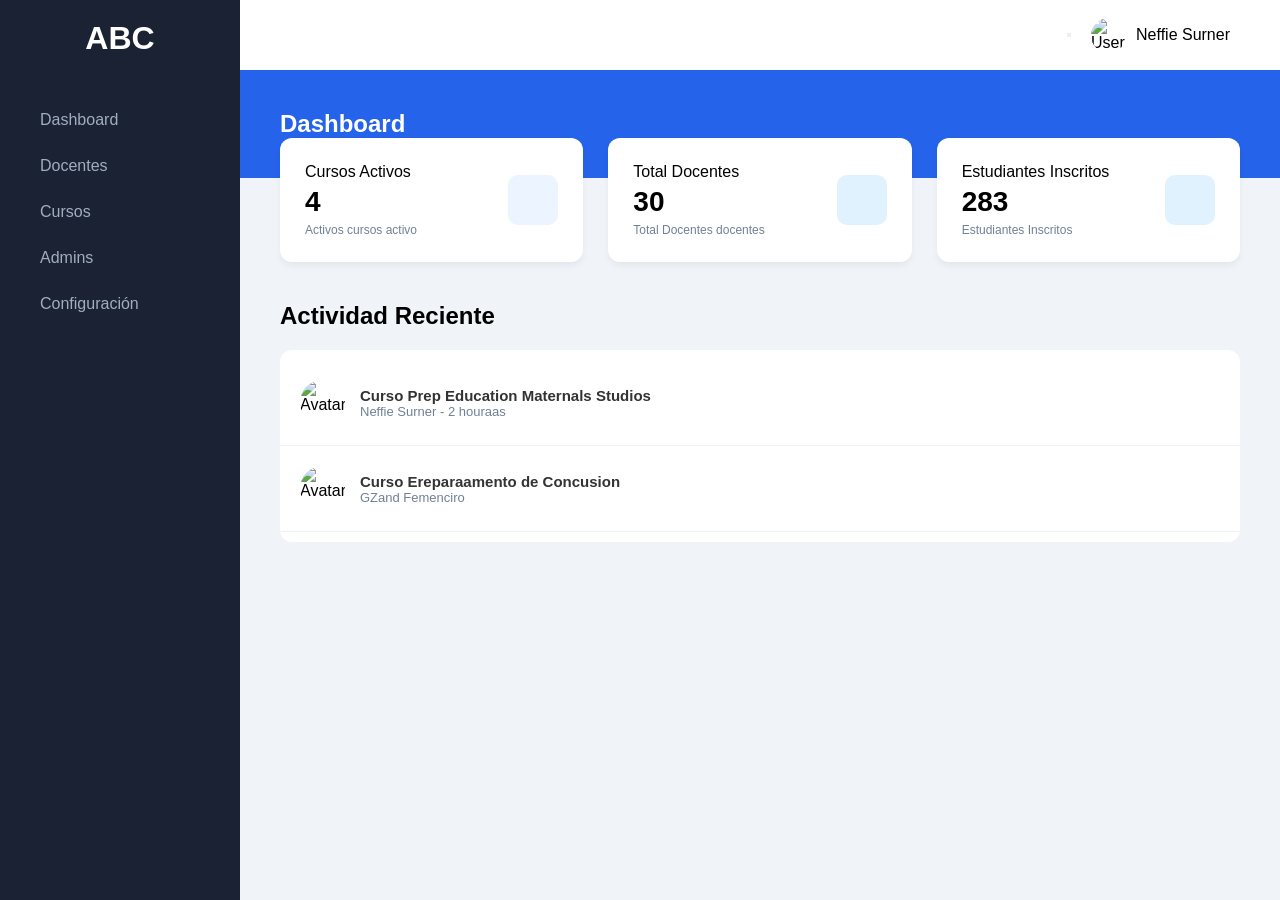
==== Dashboard.html @ 205fe0a7 "feat: :construction: Creacion de login y dashboard" ====
<!DOCTYPE html>
<html lang="es">
<head>
    <meta charset="UTF-8">
    <meta name="viewport" content="width=device-width, initial-scale=1.0">
    <title>ABC Dashboard</title>
    <link rel="stylesheet" href="./css/style.css">
    <script src="https://unpkg.com/lucide@latest"></script>
</head>
<body>

    <div class="container">
        <aside class="sidebar">
            <div class="logo">ABC</div>
            <nav>
                <a href="Dashboard.html" class="nav-item"><i data-lucide="layout-dashboard"></i> Dashboard</a>
                <a href="./pages/Docentes.html" class="nav-item"><i data-lucide="users"></i> Docentes</a>
                <a href="#" class="nav-item active"><i data-lucide="book-open"></i> Cursos</a>
                <a href="#" class="nav-item"><i data-lucide="user-check"></i> Admins</a>
                <a href="#" class="nav-item"><i data-lucide="settings"></i> Configuración</a>
            </nav>
        </aside>

        <main class="main-content">
            <header class="header">
                <div class="header-right">
                    <button class="icon-btn"><i data-lucide="bell"></i></button>
                    <div class="user-profile" id="profileDropdown">
                        <img src="https://i.pravatar.cc/150?u=neffie" alt="User">
                        <span>Neffie Surner</span>
                        <i data-lucide="chevron-down"></i>
                        
                        <div class="dropdown-menu">
                            <a href="#">Administrador</a>
                            <a href="#">Log out</a>
                        </div>
                    </div>
                </div>
            </header>

            <section class="banner">
                <h1>Dashboard</h1>
            </section>

            <section class="stats-grid">
                <div class="card">
                    <div class="card-content">
                        <p>Cursos Activos</p>
                        <span class="stat-number">4</span>
                        <p class="stat-sub">Activos cursos activo</p>
                    </div>
                    <div class="card-icon blue"><i data-lucide="book"></i></div>
                </div>
                <div class="card">
                    <div class="card-content">
                        <p>Total Docentes</p>
                        <span class="stat-number">30</span>
                        <p class="stat-sub">Total Docentes docentes</p>
                    </div>
                    <div class="card-icon light-blue"><i data-lucide="users-2"></i></div>
                </div>
                <div class="card">
                    <div class="card-content">
                        <p>Estudiantes Inscritos</p>
                        <span class="stat-number">283</span>
                        <p class="stat-sub">Estudiantes Inscritos</p>
                    </div>
                    <div class="card-icon light-blue"><i data-lucide="user-plus"></i></div>
                </div>
            </section>

            <section class="activity-section">
                <h2>Actividad Reciente</h2>
                <div class="activity-list">
                    <div class="activity-item">
                        <img src="https://i.pravatar.cc/150?u=1" alt="Avatar">
                        <div class="activity-info">
                            <h3>Curso Prep Education Maternals Studios</h3>
                            <p>Neffie Surner - 2 houraas</p>
                        </div>
                        <i data-lucide="more-horizontal" class="more-icon"></i>
                    </div>
                    <div class="activity-item">
                        <img src="https://i.pravatar.cc/150?u=2" alt="Avatar">
                        <div class="activity-info">
                            <h3>Curso Ereparaamento de Concusion</h3>
                            <p>GZand Femenciro</p>
                        </div>
                        <i data-lucide="more-horizontal" class="more-icon"></i>
                    </div>
                </div>
            </section>
        </main>
    </div>

    <script src="./script/app.js"></script>
</body>
</html>
---- css/style.css ----
:root {
    --sidebar-bg: #1a2233;
    --main-bg: #f0f4f8;
    --accent-blue: #2563eb;
    --text-dark: #333;
    --text-gray: #718096;
}

* {
    margin: 0;
    padding: 0;
    box-sizing: border-box;
    font-family: 'Segoe UI', Tahoma, Geneva, Verdana, sans-serif;
}

body {
    background-color: var(--main-bg);
}

.container {
    display: flex;
    min-height: 100vh;
}

/* Sidebar */
.sidebar {
    width: 240px;
    background-color: var(--sidebar-bg);
    color: white;
    padding: 20px 0;
    transition: 0.3s;
}

.logo {
    font-size: 32px;
    font-weight: bold;
    text-align: center;
    margin-bottom: 40px;
}

/* Sidebar Nav Items con Animación */
.nav-item {
    display: flex;
    align-items: center;
    padding: 14px 25px;
    color: #a0aec0;
    text-decoration: none;
    gap: 15px;
    position: relative;
    overflow: hidden; /* Para contener el efecto de brillo si lo deseas */
    transition: all 0.3s cubic-bezier(0.4, 0, 0.2, 1); /* Transición fluida */
}

/* Iconos dentro del nav */
.nav-item i {
    transition: transform 0.3s ease;
}

/* Efecto Hover */
.nav-item:hover {
    color: white;
    background-color: rgba(255, 255, 255, 0.08);
    padding-left: 30px; /* Desplazamiento sutil a la derecha */
}

.nav-item:hover i {
    transform: scale(1.1); /* El icono crece un poco */
}


/* Animación de entrada para los items (opcional) */
@keyframes fadeInSlide {
    from {
        opacity: 0;
        transform: translateX(-20px);
    }
    to {
        opacity: 1;
        transform: translateX(0);
    }
}

.sidebar nav a {
    animation: fadeInSlide 0.5s ease forwards;
    opacity: 0;
}

/* Retraso escalonado para cada item del menú */
.sidebar nav a:nth-child(1) { animation-delay: 0.1s; }
.sidebar nav a:nth-child(2) { animation-delay: 0.2s; }
.sidebar nav a:nth-child(3) { animation-delay: 0.3s; }
.sidebar nav a:nth-child(4) { animation-delay: 0.4s; }
.sidebar nav a:nth-child(5) { animation-delay: 0.5s; }

/* Main Content */
.main-content {
    flex: 1;
    display: flex;
    flex-direction: column;
}

.header {
    height: 70px;
    background: white;
    display: flex;
    justify-content: flex-end;
    align-items: center;
    padding: 0 40px;
}

.header-right {
    display: flex;
    align-items: center;
    gap: 20px;
}

.user-profile {
    display: flex;
    align-items: center;
    gap: 10px;
    cursor: pointer;
    position: relative;
}

.user-profile img {
    width: 35px;
    height: 35px;
    border-radius: 50%;
}

/* Dropdown Menu */
.dropdown-menu {
    position: absolute;
    top: 50px;
    right: 0;
    background: white;
    border-radius: 8px;
    box-shadow: 0 4px 12px rgba(0,0,0,0.1);
    width: 150px;
    display: none;
    z-index: 100;
}

.dropdown-menu a {
    display: block;
    padding: 12px 20px;
    text-decoration: none;
    color: var(--text-dark);
    font-size: 14px;
}

.dropdown-menu a:hover {
    background: #f7fafc;
}

.banner {
    background-color: var(--accent-blue);
    padding: 40px;
    color: white;
}

/* Stats Cards */
.stats-grid {
    display: grid;
    grid-template-columns: repeat(auto-fit, minmax(280px, 1fr));
    gap: 25px;
    padding: 0 40px;
    margin-top: -40px; /* Overlap effect */
}

.card {
    background: white;
    padding: 25px;
    border-radius: 12px;
    display: flex;
    justify-content: space-between;
    align-items: center;
    box-shadow: 0 4px 6px rgba(0,0,0,0.05);
}

.stat-number {
    font-size: 28px;
    font-weight: bold;
    display: block;
    margin: 5px 0;
}

.stat-sub {
    font-size: 12px;
    color: var(--text-gray);
}

.card-icon {
    width: 50px;
    height: 50px;
    border-radius: 10px;
    display: flex;
    align-items: center;
    justify-content: center;
}

.card-icon.blue { background: #ebf4ff; color: var(--accent-blue); }
.card-icon.light-blue { background: #e0f2fe; color: #0369a1; }

/* Activity */
.activity-section {
    padding: 40px;
}

.activity-list {
    background: white;
    border-radius: 12px;
    margin-top: 20px;
    padding: 10px 0;
}

.activity-item {
    display: flex;
    align-items: center;
    padding: 20px;
    border-bottom: 1px solid #edf2f7;
    gap: 15px;
}

.activity-item img {
    width: 45px;
    height: 45px;
    border-radius: 50%;
}

.activity-info h3 {
    font-size: 15px;
    color: var(--text-dark);
}

.activity-info p {
    font-size: 13px;
    color: var(--text-gray);
}

.more-icon {
    margin-left: auto;
    color: #cbd5e0;
    cursor: pointer;
}

/* Responsiveness */
@media (max-width: 768px) {
    .sidebar { width: 70px; }
    .nav-item span, .logo { display: none; }
    .stats-grid { margin-top: 20px; }
}
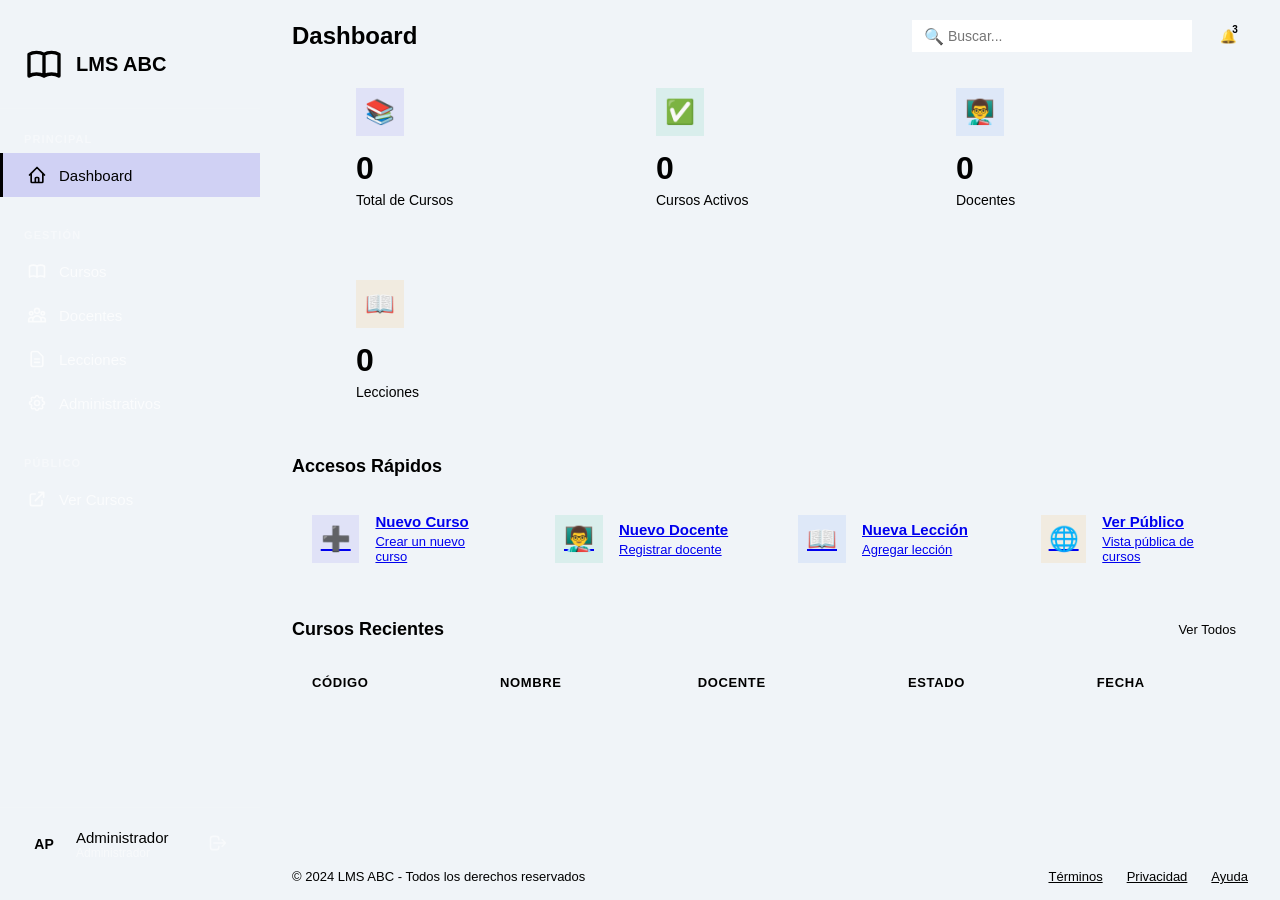
==== commit 9e230594: "feat: :construction: Trabajando en todo el proyetco" ====
--- a/Dashboard.html
+++ b/Dashboard.html
@@ -1,98 +1,224 @@
 <!DOCTYPE html>
-<html lang="es">
+<html lang="en">
 <head>
     <meta charset="UTF-8">
     <meta name="viewport" content="width=device-width, initial-scale=1.0">
-    <title>ABC Dashboard</title>
     <link rel="stylesheet" href="./css/style.css">
-    <script src="https://unpkg.com/lucide@latest"></script>
+    <link rel="stylesheet" href="./css/componets.css">
+    <link rel="stylesheet" href="./css/dashboard.css">
+    <title>Document</title>
 </head>
 <body>
-
-    <div class="container">
+        <!--<div class="dashboard Sidebar Overlay -->
+        <div class="sidebar-overlay"></div>
+
+        <!-- Sidebar -->
         <aside class="sidebar">
-            <div class="logo">ABC</div>
-            <nav>
-                <a href="Dashboard.html" class="nav-item"><i data-lucide="layout-dashboard"></i> Dashboard</a>
-                <a href="./pages/Docentes.html" class="nav-item"><i data-lucide="users"></i> Docentes</a>
-                <a href="#" class="nav-item active"><i data-lucide="book-open"></i> Cursos</a>
-                <a href="#" class="nav-item"><i data-lucide="user-check"></i> Admins</a>
-                <a href="#" class="nav-item"><i data-lucide="settings"></i> Configuración</a>
+            <div class="sidebar-header">
+                <a href="dashboard.html" class="sidebar-logo">
+                    <div class="sidebar-logo-icon">
+                        <svg xmlns="http://www.w3.org/2000/svg" fill="none" viewBox="0 0 24 24" stroke="currentColor">
+                            <path stroke-linecap="round" stroke-linejoin="round" stroke-width="2" d="M12 6.253v13m0-13C10.832 5.477 9.246 5 7.5 5S4.168 5.477 3 6.253v13C4.168 18.477 5.754 18 7.5 18s3.332.477 4.5 1.253m0-13C13.168 5.477 14.754 5 16.5 5c1.747 0 3.332.477 4.5 1.253v13C19.832 18.477 18.247 18 16.5 18c-1.746 0-3.332.477-4.5 1.253" />
+                        </svg>
+                    </div>
+                    <span class="sidebar-logo-text">LMS ABC</span>
+                </a>
+            </div>
+
+            <nav class="sidebar-nav">
+                <div class="sidebar-nav-section">
+                    <div class="sidebar-nav-title">Principal</div>
+                    <a href="dashboard.html" class="sidebar-nav-link active">
+                        <svg xmlns="http://www.w3.org/2000/svg" fill="none" viewBox="0 0 24 24" stroke="currentColor">
+                            <path stroke-linecap="round" stroke-linejoin="round" stroke-width="2" d="M3 12l2-2m0 0l7-7 7 7M5 10v10a1 1 0 001 1h3m10-11l2 2m-2-2v10a1 1 0 01-1 1h-3m-6 0a1 1 0 001-1v-4a1 1 0 011-1h2a1 1 0 011 1v4a1 1 0 001 1m-6 0h6" />
+                        </svg>
+                        <span>Dashboard</span>
+                    </a>
+                </div>
+
+                <div class="sidebar-nav-section">
+                    <div class="sidebar-nav-title">Gestión</div>
+                    <a href="cursos.html" class="sidebar-nav-link">
+                        <svg xmlns="http://www.w3.org/2000/svg" fill="none" viewBox="0 0 24 24" stroke="currentColor">
+                            <path stroke-linecap="round" stroke-linejoin="round" stroke-width="2" d="M12 6.253v13m0-13C10.832 5.477 9.246 5 7.5 5S4.168 5.477 3 6.253v13C4.168 18.477 5.754 18 7.5 18s3.332.477 4.5 1.253m0-13C13.168 5.477 14.754 5 16.5 5c1.747 0 3.332.477 4.5 1.253v13C19.832 18.477 18.247 18 16.5 18c-1.746 0-3.332.477-4.5 1.253" />
+                        </svg>
+                        <span>Cursos</span>
+                    </a>
+                    <a href="docentes.html" class="sidebar-nav-link">
+                        <svg xmlns="http://www.w3.org/2000/svg" fill="none" viewBox="0 0 24 24" stroke="currentColor">
+                            <path stroke-linecap="round" stroke-linejoin="round" stroke-width="2" d="M17 20h5v-2a3 3 0 00-5.356-1.857M17 20H7m10 0v-2c0-.656-.126-1.283-.356-1.857M7 20H2v-2a3 3 0 015.356-1.857M7 20v-2c0-.656.126-1.283.356-1.857m0 0a5.002 5.002 0 019.288 0M15 7a3 3 0 11-6 0 3 3 0 016 0zm6 3a2 2 0 11-4 0 2 2 0 014 0zM7 10a2 2 0 11-4 0 2 2 0 014 0z" />
+                        </svg>
+                        <span>Docentes</span>
+                    </a>
+                    <a href="lecciones.html" class="sidebar-nav-link">
+                        <svg xmlns="http://www.w3.org/2000/svg" fill="none" viewBox="0 0 24 24" stroke="currentColor">
+                            <path stroke-linecap="round" stroke-linejoin="round" stroke-width="2" d="M9 12h6m-6 4h6m2 5H7a2 2 0 01-2-2V5a2 2 0 012-2h5.586a1 1 0 01.707.293l5.414 5.414a1 1 0 01.293.707V19a2 2 0 01-2 2z" />
+                        </svg>
+                        <span>Lecciones</span>
+                    </a>
+                    <a href="admin.html" class="sidebar-nav-link">
+                        <svg xmlns="http://www.w3.org/2000/svg" fill="none" viewBox="0 0 24 24" stroke="currentColor">
+                            <path stroke-linecap="round" stroke-linejoin="round" stroke-width="2" d="M10.325 4.317c.426-1.756 2.924-1.756 3.35 0a1.724 1.724 0 002.573 1.066c1.543-.94 3.31.826 2.37 2.37a1.724 1.724 0 001.065 2.572c1.756.426 1.756 2.924 0 3.35a1.724 1.724 0 00-1.066 2.573c.94 1.543-.826 3.31-2.37 2.37a1.724 1.724 0 00-2.572 1.065c-.426 1.756-2.924 1.756-3.35 0a1.724 1.724 0 00-2.573-1.066c-1.543.94-3.31-.826-2.37-2.37a1.724 1.724 0 00-1.065-2.572c-1.756-.426-1.756-2.924 0-3.35a1.724 1.724 0 001.066-2.573c-.94-1.543.826-3.31 2.37-2.37.996.608 2.296.07 2.572-1.065z" />
+                            <path stroke-linecap="round" stroke-linejoin="round" stroke-width="2" d="M15 12a3 3 0 11-6 0 3 3 0 016 0z" />
+                        </svg>
+                        <span>Administrativos</span>
+                    </a>
+                </div>
+
+                <div class="sidebar-nav-section">
+                    <div class="sidebar-nav-title">Público</div>
+                    <a href="public/cursos-publicos.html" class="sidebar-nav-link" target="_blank">
+                        <svg xmlns="http://www.w3.org/2000/svg" fill="none" viewBox="0 0 24 24" stroke="currentColor">
+                            <path stroke-linecap="round" stroke-linejoin="round" stroke-width="2" d="M10 6H6a2 2 0 00-2 2v10a2 2 0 002 2h10a2 2 0 002-2v-4M14 4h6m0 0v6m0-6L10 14" />
+                        </svg>
+                        <span>Ver Cursos</span>
+                    </a>
+                </div>
             </nav>
+
+            <div class="sidebar-footer">
+                <div class="sidebar-user">
+                    <div class="sidebar-user-avatar" id="userAvatar">AP</div>
+                    <div class="sidebar-user-info">
+                        <div class="sidebar-user-name" id="userName">Administrador</div>
+                        <div class="sidebar-user-role">Administrador</div>
+                    </div>
+                    <button class="sidebar-logout" title="Cerrar Sesión">
+                        <svg xmlns="http://www.w3.org/2000/svg" fill="none" viewBox="0 0 24 24" stroke="currentColor" width="20" height="20">
+                            <path stroke-linecap="round" stroke-linejoin="round" stroke-width="2" d="M17 16l4-4m0 0l-4-4m4 4H7m6 4v1a3 3 0 01-3 3H6a3 3 0 01-3-3V7a3 3 0 013-3h4a3 3 0 013 3v1" />
+                        </svg>
+                    </button>
+                </div>
+            </div>
         </aside>
 
+        <!-- Main Content -->
         <main class="main-content">
-            <header class="header">
+            <!-- Header -->
+            <header class="main-header">
+                <div class="header-left">
+                    <button class="menu-toggle">
+                        <svg xmlns="http://www.w3.org/2000/svg" fill="none" viewBox="0 0 24 24" stroke="currentColor" width="24" height="24">
+                            <path stroke-linecap="round" stroke-linejoin="round" stroke-width="2" d="M4 6h16M4 12h16M4 18h16" />
+                        </svg>
+                    </button>
+                    <h1 class="page-title">Dashboard</h1>
+                </div>
                 <div class="header-right">
-                    <button class="icon-btn"><i data-lucide="bell"></i></button>
-                    <div class="user-profile" id="profileDropdown">
-                        <img src="https://i.pravatar.cc/150?u=neffie" alt="User">
-                        <span>Neffie Surner</span>
-                        <i data-lucide="chevron-down"></i>
-                        
-                        <div class="dropdown-menu">
-                            <a href="#">Administrador</a>
-                            <a href="#">Log out</a>
-                        </div>
+                    <div class="header-search">
+                        <span class="header-search-icon">🔍</span>
+                        <input type="text" placeholder="Buscar...">
+                    </div>
+                    <div class="header-actions">
+                        <button class="header-btn" title="Notificaciones">
+                            🔔
+                            <span class="badge-count">3</span>
+                        </button>
                     </div>
                 </div>
             </header>
 
-            <section class="banner">
-                <h1>Dashboard</h1>
-            </section>
-
-            <section class="stats-grid">
-                <div class="card">
-                    <div class="card-content">
-                        <p>Cursos Activos</p>
-                        <span class="stat-number">4</span>
-                        <p class="stat-sub">Activos cursos activo</p>
-                    </div>
-                    <div class="card-icon blue"><i data-lucide="book"></i></div>
-                </div>
-                <div class="card">
-                    <div class="card-content">
-                        <p>Total Docentes</p>
-                        <span class="stat-number">30</span>
-                        <p class="stat-sub">Total Docentes docentes</p>
-                    </div>
-                    <div class="card-icon light-blue"><i data-lucide="users-2"></i></div>
-                </div>
-                <div class="card">
-                    <div class="card-content">
-                        <p>Estudiantes Inscritos</p>
-                        <span class="stat-number">283</span>
-                        <p class="stat-sub">Estudiantes Inscritos</p>
-                    </div>
-                    <div class="card-icon light-blue"><i data-lucide="user-plus"></i></div>
-                </div>
-            </section>
-
-            <section class="activity-section">
-                <h2>Actividad Reciente</h2>
-                <div class="activity-list">
-                    <div class="activity-item">
-                        <img src="https://i.pravatar.cc/150?u=1" alt="Avatar">
-                        <div class="activity-info">
-                            <h3>Curso Prep Education Maternals Studios</h3>
-                            <p>Neffie Surner - 2 houraas</p>
-                        </div>
-                        <i data-lucide="more-horizontal" class="more-icon"></i>
-                    </div>
-                    <div class="activity-item">
-                        <img src="https://i.pravatar.cc/150?u=2" alt="Avatar">
-                        <div class="activity-info">
-                            <h3>Curso Ereparaamento de Concusion</h3>
-                            <p>GZand Femenciro</p>
-                        </div>
-                        <i data-lucide="more-horizontal" class="more-icon"></i>
-                    </div>
-                </div>
-            </section>
+            <!-- Page Content -->
+            <div class="page-content">
+                <!-- Stats Grid -->
+                <div class="stats-grid">
+                    <div class="stat-card">
+                        <div class="stat-card-icon primary">📚</div>
+                        <div class="stat-card-value" id="totalCourses">0</div>
+                        <div class="stat-card-label">Total de Cursos</div>
+                    </div>
+                    <div class="stat-card">
+                        <div class="stat-card-icon success">✅</div>
+                        <div class="stat-card-value" id="activeCourses">0</div>
+                        <div class="stat-card-label">Cursos Activos</div>
+                    </div>
+                    <div class="stat-card">
+                        <div class="stat-card-icon info">👨‍🏫</div>
+                        <div class="stat-card-value" id="totalTeachers">0</div>
+                        <div class="stat-card-label">Docentes</div>
+                    </div>
+                    <div class="stat-card">
+                        <div class="stat-card-icon warning">📖</div>
+                        <div class="stat-card-value" id="totalLessons">0</div>
+                        <div class="stat-card-label">Lecciones</div>
+                    </div>
+                </div>
+
+                <!-- Quick Actions -->
+                <div class="section">
+                    <div class="section-header">
+                        <h2 class="section-title">Accesos Rápidos</h2>
+                    </div>
+                    <div class="quick-actions">
+                        <a href="cursos.html?action=new" class="quick-action-card">
+                            <div class="quick-action-icon courses">➕</div>
+                            <div class="quick-action-text">
+                                <h4>Nuevo Curso</h4>
+                                <p>Crear un nuevo curso</p>
+                            </div>
+                        </a>
+                        <a href="docentes.html?action=new" class="quick-action-card">
+                            <div class="quick-action-icon teachers">👨‍🏫</div>
+                            <div class="quick-action-text">
+                                <h4>Nuevo Docente</h4>
+                                <p>Registrar docente</p>
+                            </div>
+                        </a>
+                        <a href="lecciones.html?action=new" class="quick-action-card">
+                            <div class="quick-action-icon students">📖</div>
+                            <div class="quick-action-text">
+                                <h4>Nueva Lección</h4>
+                                <p>Agregar lección</p>
+                            </div>
+                        </a>
+                        <a href="public/cursos-publicos.html" class="quick-action-card" target="_blank">
+                            <div class="quick-action-icon admin">🌐</div>
+                            <div class="quick-action-text">
+                                <h4>Ver Público</h4>
+                                <p>Vista pública de cursos</p>
+                            </div>
+                        </a>
+                    </div>
+                    
+                </div>
+
+                <!-- Recent Courses -->
+                <div class="section">
+                    <div class="section-header">
+                        <h2 class="section-title">Cursos Recientes</h2>
+                        <a href="cursos.html" class="btn btn-outline btn-sm">Ver Todos</a>
+                    </div>
+                    <div class="table-container">
+                        <table class="table">
+                            <thead>
+                                <tr>
+                                    <th>Código</th>
+                                    <th>Nombre</th>
+                                    <th>Docente</th>
+                                    <th>Estado</th>
+                                    <th>Fecha</th>
+                                </tr>
+                            </thead>
+                            <tbody id="recentCoursesTable">
+                                <!-- Cursos recientes se cargarán aquí -->
+                            </tbody>
+                        </table>
+                    </div>
+                </div>
+            </div>
+
+            <!-- Footer -->
+            <footer class="main-footer">
+                <p class="footer-text">© 2024 LMS ABC - Todos los derechos reservados</p>
+                <div class="footer-links">
+                    <a href="#" class="footer-link">Términos</a>
+                    <a href="#" class="footer-link">Privacidad</a>
+                    <a href="#" class="footer-link">Ayuda</a>
+                </div>
+            </footer>
         </main>
     </div>
 
-    <script src="./script/app.js"></script>
 </body>
+<script src="./script/app.js"></script>
 </html>
--- a/css/componets.css
+++ b/css/componets.css
@@ -0,0 +1,678 @@
+/* ========================================
+   LMS ABC - Componentes UI
+   ======================================== */
+
+/* ----- Botones ----- */
+.btn {
+    display: inline-flex;
+    align-items: center;
+    justify-content: center;
+    gap: 0.5rem;
+    padding: 0.625rem 1.25rem;
+    font-size: 0.875rem;
+    font-weight: 500;
+    border: none;
+    border-radius: var(--radius);
+    cursor: pointer;
+    transition: var(--transition);
+    text-decoration: none;
+}
+
+.btn:disabled {
+    opacity: 0.6;
+    cursor: not-allowed;
+}
+
+.btn-primary {
+    background-color: var(--primary);
+    color: var(--white);
+}
+
+.btn-primary:hover:not(:disabled) {
+    background-color: var(--primary-dark);
+}
+
+.btn-secondary {
+    background-color: var(--secondary);
+    color: var(--white);
+}
+
+.btn-secondary:hover:not(:disabled) {
+    background-color: var(--secondary-dark);
+}
+
+.btn-danger {
+    background-color: var(--danger);
+    color: var(--white);
+}
+
+.btn-danger:hover:not(:disabled) {
+    background-color: #DC2626;
+}
+
+.btn-outline {
+    background-color: transparent;
+    color: var(--primary);
+    border: 1px solid var(--primary);
+}
+
+.btn-outline:hover:not(:disabled) {
+    background-color: var(--primary);
+    color: var(--white);
+}
+
+.btn-ghost {
+    background-color: transparent;
+    color: var(--gray);
+}
+
+.btn-ghost:hover:not(:disabled) {
+    background-color: var(--light);
+    color: var(--dark);
+}
+
+.btn-sm {
+    padding: 0.375rem 0.75rem;
+    font-size: 0.8125rem;
+}
+
+.btn-lg {
+    padding: 0.875rem 1.75rem;
+    font-size: 1rem;
+}
+
+.btn-icon {
+    padding: 0.5rem;
+    width: 36px;
+    height: 36px;
+}
+
+.btn-icon.btn-sm {
+    width: 32px;
+    height: 32px;
+    padding: 0.375rem;
+}
+
+/* ----- Tarjetas ----- */
+.card {
+    background-color: var(--white);
+    border-radius: var(--radius-lg);
+    box-shadow: var(--shadow);
+    overflow: hidden;
+}
+
+.card-header {
+    padding: 1.25rem 1.5rem;
+    border-bottom: 1px solid var(--light);
+    display: flex;
+    align-items: center;
+    justify-content: space-between;
+}
+
+.card-title {
+    font-size: 1.125rem;
+    font-weight: 600;
+    margin: 0;
+}
+
+.card-body {
+    padding: 1.5rem;
+}
+
+.card-footer {
+    padding: 1rem 1.5rem;
+    border-top: 1px solid var(--light);
+    background-color: var(--light);
+}
+
+/* ----- Formularios ----- */
+.form-group {
+    margin-bottom: 1.25rem;
+}
+
+.form-label {
+    display: block;
+    font-size: 0.875rem;
+    font-weight: 500;
+    color: var(--dark-secondary);
+    margin-bottom: 0.5rem;
+}
+
+.form-input,
+.form-select,
+.form-textarea {
+    width: 100%;
+    padding: 0.625rem 0.875rem;
+    font-size: 0.9375rem;
+    color: var(--dark);
+    background-color: var(--white);
+    border: 1px solid var(--gray-light);
+    border-radius: var(--radius);
+    transition: var(--transition);
+}
+
+.form-input:focus,
+.form-select:focus,
+.form-textarea:focus {
+    outline: none;
+    border-color: var(--primary);
+    box-shadow: 0 0 0 3px rgba(79, 70, 229, 0.1);
+}
+
+.form-input.error,
+.form-select.error,
+.form-textarea.error {
+    border-color: var(--danger);
+}
+
+.form-input.error:focus,
+.form-select.error:focus,
+.form-textarea.error:focus {
+    box-shadow: 0 0 0 3px rgba(239, 68, 68, 0.1);
+}
+
+.form-textarea {
+    min-height: 120px;
+    resize: vertical;
+}
+
+.form-hint {
+    font-size: 0.8125rem;
+    color: var(--gray);
+    margin-top: 0.25rem;
+}
+
+.form-error {
+    font-size: 0.8125rem;
+    color: var(--danger);
+    margin-top: 0.25rem;
+}
+
+/* ----- Tablas ----- */
+.table-container {
+    overflow-x: auto;
+    background-color: var(--white);
+    border-radius: var(--radius-lg);
+    box-shadow: var(--shadow);
+}
+
+.table {
+    width: 100%;
+    border-collapse: collapse;
+}
+
+.table th,
+.table td {
+    padding: 1rem 1.25rem;
+    text-align: left;
+}
+
+.table th {
+    background-color: var(--light);
+    font-weight: 600;
+    font-size: 0.8125rem;
+    text-transform: uppercase;
+    letter-spacing: 0.05em;
+    color: var(--gray);
+}
+
+.table td {
+    font-size: 0.9375rem;
+    border-bottom: 1px solid var(--light);
+}
+
+.table tbody tr:hover {
+    background-color: rgba(79, 70, 229, 0.02);
+}
+
+.table tbody tr:last-child td {
+    border-bottom: none;
+}
+
+/* ----- Badges ----- */
+.badge {
+    display: inline-flex;
+    align-items: center;
+    padding: 0.25rem 0.625rem;
+    font-size: 0.75rem;
+    font-weight: 500;
+    border-radius: 9999px;
+}
+
+.badge-primary {
+    background-color: rgba(79, 70, 229, 0.1);
+    color: var(--primary);
+}
+
+.badge-success {
+    background-color: rgba(16, 185, 129, 0.1);
+    color: var(--success);
+}
+
+.badge-warning {
+    background-color: rgba(245, 158, 11, 0.1);
+    color: var(--warning);
+}
+
+.badge-danger {
+    background-color: rgba(239, 68, 68, 0.1);
+    color: var(--danger);
+}
+
+.badge-info {
+    background-color: rgba(59, 130, 246, 0.1);
+    color: var(--info);
+}
+
+/* ----- Avatares ----- */
+.avatar {
+    display: inline-flex;
+    align-items: center;
+    justify-content: center;
+    border-radius: 50%;
+    background-color: var(--primary-light);
+    color: var(--white);
+    font-weight: 600;
+    overflow: hidden;
+}
+
+.avatar img {
+    width: 100%;
+    height: 100%;
+    object-fit: cover;
+}
+
+.avatar-sm {
+    width: 32px;
+    height: 32px;
+    font-size: 0.75rem;
+}
+
+.avatar-md {
+    width: 40px;
+    height: 40px;
+    font-size: 0.875rem;
+}
+
+.avatar-lg {
+    width: 56px;
+    height: 56px;
+    font-size: 1.25rem;
+}
+
+.avatar-xl {
+    width: 80px;
+    height: 80px;
+    font-size: 1.5rem;
+}
+
+/* ----- Modal ----- */
+.modal-overlay {
+    position: fixed;
+    inset: 0;
+    background-color: rgba(0, 0, 0, 0.5);
+    display: flex;
+    align-items: center;
+    justify-content: center;
+    z-index: 1000;
+    opacity: 0;
+    visibility: hidden;
+    transition: var(--transition);
+}
+
+.modal-overlay.active {
+    opacity: 1;
+    visibility: visible;
+}
+
+.modal {
+    background-color: var(--white);
+    border-radius: var(--radius-lg);
+    box-shadow: var(--shadow-lg);
+    width: 100%;
+    max-width: 500px;
+    max-height: 90vh;
+    overflow: hidden;
+    transform: scale(0.9);
+    transition: var(--transition);
+}
+
+.modal-overlay.active .modal {
+    transform: scale(1);
+}
+
+.modal-lg {
+    max-width: 700px;
+}
+
+.modal-xl {
+    max-width: 900px;
+}
+
+.modal-header {
+    padding: 1.25rem 1.5rem;
+    border-bottom: 1px solid var(--light);
+    display: flex;
+    align-items: center;
+    justify-content: space-between;
+}
+
+.modal-title {
+    font-size: 1.125rem;
+    font-weight: 600;
+    margin: 0;
+}
+
+.modal-close {
+    background: none;
+    border: none;
+    font-size: 1.5rem;
+    color: var(--gray);
+    cursor: pointer;
+    padding: 0;
+    line-height: 1;
+}
+
+.modal-close:hover {
+    color: var(--dark);
+}
+
+.modal-body {
+    padding: 1.5rem;
+    overflow-y: auto;
+    max-height: calc(90vh - 140px);
+}
+
+.modal-footer {
+    padding: 1rem 1.5rem;
+    border-top: 1px solid var(--light);
+    display: flex;
+    justify-content: flex-end;
+    gap: 0.75rem;
+}
+
+/* ----- Alertas ----- */
+.alert {
+    padding: 1rem 1.25rem;
+    border-radius: var(--radius);
+    display: flex;
+    align-items: flex-start;
+    gap: 0.75rem;
+    margin-bottom: 1rem;
+}
+
+.alert-icon {
+    flex-shrink: 0;
+    font-size: 1.25rem;
+}
+
+.alert-content {
+    flex: 1;
+}
+
+.alert-title {
+    font-weight: 600;
+    margin-bottom: 0.25rem;
+}
+
+.alert-message {
+    font-size: 0.9375rem;
+}
+
+.alert-success {
+    background-color: rgba(16, 185, 129, 0.1);
+    color: var(--success);
+}
+
+.alert-danger {
+    background-color: rgba(239, 68, 68, 0.1);
+    color: var(--danger);
+}
+
+.alert-warning {
+    background-color: rgba(245, 158, 11, 0.1);
+    color: var(--warning);
+}
+
+.alert-info {
+    background-color: rgba(59, 130, 246, 0.1);
+    color: var(--info);
+}
+
+/* ----- Dropdown ----- */
+.dropdown {
+    position: relative;
+    display: inline-block;
+}
+
+.dropdown-toggle {
+    cursor: pointer;
+}
+
+.dropdown-menu {
+    position: absolute;
+    top: 100%;
+    right: 0;
+    margin-top: 0.5rem;
+    background-color: var(--white);
+    border-radius: var(--radius);
+    box-shadow: var(--shadow-lg);
+    min-width: 180px;
+    z-index: 100;
+    opacity: 0;
+    visibility: hidden;
+    transform: translateY(-10px);
+    transition: var(--transition);
+}
+
+.dropdown-menu.active {
+    opacity: 1;
+    visibility: visible;
+    transform: translateY(0);
+}
+
+.dropdown-item {
+    display: flex;
+    align-items: center;
+    gap: 0.5rem;
+    padding: 0.75rem 1rem;
+    font-size: 0.9375rem;
+    color: var(--dark);
+    cursor: pointer;
+    transition: var(--transition);
+}
+
+.dropdown-item:hover {
+    background-color: var(--light);
+}
+
+.dropdown-item.danger {
+    color: var(--danger);
+}
+
+.dropdown-divider {
+    height: 1px;
+    background-color: var(--light);
+    margin: 0.5rem 0;
+}
+
+/* ----- Pagination ----- */
+.pagination {
+    display: flex;
+    align-items: center;
+    gap: 0.25rem;
+}
+
+.pagination-item {
+    display: flex;
+    align-items: center;
+    justify-content: center;
+    min-width: 36px;
+    height: 36px;
+    padding: 0 0.5rem;
+    font-size: 0.9375rem;
+    color: var(--dark);
+    background-color: transparent;
+    border: none;
+    border-radius: var(--radius);
+    cursor: pointer;
+    transition: var(--transition);
+}
+
+.pagination-item:hover {
+    background-color: var(--light);
+}
+
+.pagination-item.active {
+    background-color: var(--primary);
+    color: var(--white);
+}
+
+.pagination-item:disabled {
+    opacity: 0.5;
+    cursor: not-allowed;
+}
+
+/* ----- Search ----- */
+.search-box {
+    position: relative;
+    width: 100%;
+    max-width: 320px;
+}
+
+.search-input {
+    width: 100%;
+    padding: 0.625rem 1rem 0.625rem 2.5rem;
+    font-size: 0.9375rem;
+    border: 1px solid var(--gray-light);
+    border-radius: var(--radius);
+    background-color: var(--white);
+    transition: var(--transition);
+}
+
+.search-input:focus {
+    outline: none;
+    border-color: var(--primary);
+    box-shadow: 0 0 0 3px rgba(79, 70, 229, 0.1);
+}
+
+.search-icon {
+    position: absolute;
+    left: 0.875rem;
+    top: 50%;
+    transform: translateY(-50%);
+    color: var(--gray);
+}
+
+/* ----- Empty State ----- */
+.empty-state {
+    text-align: center;
+    padding: 3rem 1.5rem;
+}
+
+.empty-state-icon {
+    font-size: 4rem;
+    color: var(--gray-light);
+    margin-bottom: 1rem;
+}
+
+.empty-state-title {
+    font-size: 1.25rem;
+    font-weight: 600;
+    margin-bottom: 0.5rem;
+}
+
+.empty-state-description {
+    color: var(--gray);
+    margin-bottom: 1.5rem;
+}
+
+/* ----- Stat Card ----- */
+.stat-card {
+    background-color: var(--white);
+    border-radius: var(--radius-lg);
+    padding: 1.5rem;
+    box-shadow: var(--shadow);
+}
+
+.stat-card-icon {
+    width: 48px;
+    height: 48px;
+    border-radius: var(--radius);
+    display: flex;
+    align-items: center;
+    justify-content: center;
+    font-size: 1.5rem;
+    margin-bottom: 1rem;
+}
+
+.stat-card-icon.primary {
+    background-color: rgba(79, 70, 229, 0.1);
+    color: var(--primary);
+}
+
+.stat-card-icon.success {
+    background-color: rgba(16, 185, 129, 0.1);
+    color: var(--success);
+}
+
+.stat-card-icon.warning {
+    background-color: rgba(245, 158, 11, 0.1);
+    color: var(--warning);
+}
+
+.stat-card-icon.info {
+    background-color: rgba(59, 130, 246, 0.1);
+    color: var(--info);
+}
+
+.stat-card-value {
+    font-size: 2rem;
+    font-weight: 700;
+    color: var(--dark);
+    line-height: 1;
+}
+
+.stat-card-label {
+    font-size: 0.875rem;
+    color: var(--gray);
+    margin-top: 0.5rem;
+}
+
+/* ----- Tabs ----- */
+.tabs {
+    display: flex;
+    gap: 0.5rem;
+    border-bottom: 1px solid var(--light);
+    margin-bottom: 1.5rem;
+}
+
+.tab {
+    padding: 0.75rem 1rem;
+    font-size: 0.9375rem;
+    font-weight: 500;
+    color: var(--gray);
+    background: none;
+    border: none;
+    border-bottom: 2px solid transparent;
+    cursor: pointer;
+    transition: var(--transition);
+}
+
+.tab:hover {
+    color: var(--dark);
+}
+
+.tab.active {
+    color: var(--primary);
+    border-bottom-color: var(--primary);
+}
+
+.tab-content {
+    display: none;
+}
+
+.tab-content.active {
+    display: block;
+}
+
--- a/css/dashboard.css
+++ b/css/dashboard.css
@@ -0,0 +1,528 @@
+/* ========================================
+   LMS ABC - Estilos del Dashboard
+   ======================================== */
+
+/* Layout Principal */
+.dashboard-layout {
+    display: flex;
+    min-height: 100vh;
+}
+
+/* Sidebar */
+.sidebar {
+    width: 260px;
+    background-color: var(--dark);
+    color: var(--white);
+    display: flex;
+    flex-direction: column;
+    position: fixed;
+    top: 0;
+    left: 0;
+    bottom: 0;
+    z-index: 100;
+    transition: var(--transition);
+}
+
+.sidebar-header {
+    padding: 1.5rem;
+    border-bottom: 1px solid rgba(255, 255, 255, 0.1);
+}
+
+.sidebar-logo {
+    display: flex;
+    align-items: center;
+    gap: 0.75rem;
+    color: var(--white);
+    text-decoration: none;
+}
+
+.sidebar-logo-icon {
+    width: 40px;
+    height: 40px;
+    background-color: var(--primary);
+    border-radius: var(--radius);
+    display: flex;
+    align-items: center;
+    justify-content: center;
+}
+
+.sidebar-logo-text {
+    font-size: 1.25rem;
+    font-weight: 700;
+}
+
+.sidebar-nav {
+    flex: 1;
+    padding: 1rem 0;
+    overflow-y: auto;
+}
+
+.sidebar-nav-section {
+    margin-bottom: 1.5rem;
+}
+
+.sidebar-nav-title {
+    padding: 0.5rem 1.5rem;
+    font-size: 0.6875rem;
+    font-weight: 600;
+    text-transform: uppercase;
+    letter-spacing: 0.1em;
+    color: rgba(255, 255, 255, 0.4);
+}
+
+.sidebar-nav-link {
+    display: flex;
+    align-items: center;
+    gap: 0.75rem;
+    padding: 0.75rem 1.5rem;
+    color: rgba(255, 255, 255, 0.7);
+    text-decoration: none;
+    font-size: 0.9375rem;
+    transition: var(--transition);
+    border-left: 3px solid transparent;
+}
+
+.sidebar-nav-link:hover {
+    color: var(--white);
+    background-color: rgba(255, 255, 255, 0.05);
+}
+
+.sidebar-nav-link.active {
+    color: var(--white);
+    background-color: rgba(79, 70, 229, 0.2);
+    border-left-color: var(--primary);
+}
+
+.sidebar-nav-link svg {
+    width: 20px;
+    height: 20px;
+    flex-shrink: 0;
+}
+
+.sidebar-footer {
+    padding: 1rem 1.5rem;
+    border-top: 1px solid rgba(255, 255, 255, 0.1);
+}
+
+.sidebar-user {
+    display: flex;
+    align-items: center;
+    gap: 0.75rem;
+}
+
+.sidebar-user-avatar {
+    width: 40px;
+    height: 40px;
+    border-radius: 50%;
+    background-color: var(--primary);
+    display: flex;
+    align-items: center;
+    justify-content: center;
+    font-weight: 600;
+    font-size: 0.875rem;
+}
+
+.sidebar-user-info {
+    flex: 1;
+    min-width: 0;
+}
+
+.sidebar-user-name {
+    font-size: 0.9375rem;
+    font-weight: 500;
+    white-space: nowrap;
+    overflow: hidden;
+    text-overflow: ellipsis;
+}
+
+.sidebar-user-role {
+    font-size: 0.75rem;
+    color: rgba(255, 255, 255, 0.5);
+}
+
+.sidebar-logout {
+    background: none;
+    border: none;
+    color: rgba(255, 255, 255, 0.5);
+    cursor: pointer;
+    padding: 0.5rem;
+    border-radius: var(--radius);
+    transition: var(--transition);
+}
+
+.sidebar-logout:hover {
+    color: var(--white);
+    background-color: rgba(255, 255, 255, 0.1);
+}
+
+/* Main Content */
+.main-content {
+    flex: 1;
+    margin-left: 260px;
+    min-height: 100vh;
+    display: flex;
+    flex-direction: column;
+}
+
+/* Header */
+.main-header {
+    background-color: var(--white);
+    padding: 1rem 2rem;
+    border-bottom: 1px solid var(--light);
+    display: flex;
+    align-items: center;
+    justify-content: space-between;
+    position: sticky;
+    top: 0;
+    z-index: 50;
+}
+
+.header-left {
+    display: flex;
+    align-items: center;
+    gap: 1rem;
+}
+
+.menu-toggle {
+    display: none;
+    background: none;
+    border: none;
+    color: var(--dark);
+    cursor: pointer;
+    padding: 0.5rem;
+}
+
+.page-title {
+    font-size: 1.5rem;
+    font-weight: 600;
+    margin: 0;
+}
+
+.header-right {
+    display: flex;
+    align-items: center;
+    gap: 1rem;
+}
+
+.header-search {
+    position: relative;
+    width: 280px;
+}
+
+.header-search input {
+    width: 100%;
+    padding: 0.5rem 1rem 0.5rem 2.25rem;
+    border: 1px solid var(--gray-light);
+    border-radius: var(--radius);
+    font-size: 0.875rem;
+}
+
+.header-search input:focus {
+    outline: none;
+    border-color: var(--primary);
+}
+
+.header-search-icon {
+    position: absolute;
+    left: 0.75rem;
+    top: 50%;
+    transform: translateY(-50%);
+    color: var(--gray);
+}
+
+.header-actions {
+    display: flex;
+    align-items: center;
+    gap: 0.5rem;
+}
+
+.header-btn {
+    width: 40px;
+    height: 40px;
+    border-radius: var(--radius);
+    display: flex;
+    align-items: center;
+    justify-content: center;
+    background: none;
+    border: none;
+    color: var(--gray);
+    cursor: pointer;
+    transition: var(--transition);
+    position: relative;
+}
+
+.header-btn:hover {
+    background-color: var(--light);
+    color: var(--dark);
+}
+
+.header-btn .badge-count {
+    position: absolute;
+    top: 4px;
+    right: 4px;
+    width: 18px;
+    height: 18px;
+    background-color: var(--danger);
+    color: var(--white);
+    font-size: 0.625rem;
+    font-weight: 600;
+    border-radius: 50%;
+    display: flex;
+    align-items: center;
+    justify-content: center;
+}
+
+/* Page Content */
+.page-content {
+    flex: 1;
+    padding: 2rem;
+    background-color: var(--light);
+}
+
+/* Stats Grid */
+.stats-grid {
+    display: grid;
+    grid-template-columns: repeat(auto-fit, minmax(240px, 1fr));
+    gap: 1.5rem;
+    margin-bottom: 2rem;
+}
+
+/* Quick Actions */
+.quick-actions {
+    display: grid;
+    grid-template-columns: repeat(auto-fit, minmax(200px, 1fr));
+    gap: 1rem;
+    margin-bottom: 2rem;
+}
+
+.quick-action-card {
+    background-color: var(--white);
+    border-radius: var(--radius-lg);
+    padding: 1.25rem;
+    display: flex;
+    align-items: center;
+    gap: 1rem;
+    box-shadow: var(--shadow);
+    cursor: pointer;
+    transition: var(--transition);
+    border: none;
+    text-align: left;
+    width: 100%;
+}
+
+.quick-action-card:hover {
+    transform: translateY(-2px);
+    box-shadow: var(--shadow-md);
+}
+
+.quick-action-icon {
+    width: 48px;
+    height: 48px;
+    border-radius: var(--radius);
+    display: flex;
+    align-items: center;
+    justify-content: center;
+    font-size: 1.5rem;
+}
+
+.quick-action-icon.courses {
+    background-color: rgba(79, 70, 229, 0.1);
+    color: var(--primary);
+}
+
+.quick-action-icon.teachers {
+    background-color: rgba(16, 185, 129, 0.1);
+    color: var(--success);
+}
+
+.quick-action-icon.students {
+    background-color: rgba(59, 130, 246, 0.1);
+    color: var(--info);
+}
+
+.quick-action-icon.admin {
+    background-color: rgba(245, 158, 11, 0.1);
+    color: var(--warning);
+}
+
+.quick-action-text h4 {
+    font-size: 0.9375rem;
+    font-weight: 600;
+    margin: 0 0 0.25rem;
+    color: var(--dark);
+}
+
+.quick-action-text p {
+    font-size: 0.8125rem;
+    color: var(--gray);
+    margin: 0;
+}
+
+/* Section */
+.section {
+    margin-bottom: 2rem;
+}
+
+.section-header {
+    display: flex;
+    align-items: center;
+    justify-content: space-between;
+    margin-bottom: 1rem;
+}
+
+.section-title {
+    font-size: 1.125rem;
+    font-weight: 600;
+    margin: 0;
+}
+
+/* Table Header */
+.table-header {
+    display: flex;
+    align-items: center;
+    justify-content: space-between;
+    margin-bottom: 1rem;
+    flex-wrap: wrap;
+    gap: 1rem;
+}
+
+.table-title {
+    font-size: 1.125rem;
+    font-weight: 600;
+    margin: 0;
+}
+
+.table-filters {
+    display: flex;
+    align-items: center;
+    gap: 0.75rem;
+    flex-wrap: wrap;
+}
+
+.table-filter {
+    padding: 0.5rem 0.75rem;
+    font-size: 0.875rem;
+    border: 1px solid var(--gray-light);
+    border-radius: var(--radius);
+    background-color: var(--white);
+    cursor: pointer;
+    transition: var(--transition);
+}
+
+.table-filter:hover {
+    border-color: var(--primary);
+    color: var(--primary);
+}
+
+.table-filter.active {
+    background-color: var(--primary);
+    border-color: var(--primary);
+    color: var(--white);
+}
+
+/* Page Actions */
+.page-actions {
+    display: flex;
+    gap: 0.75rem;
+}
+
+/* Footer */
+.main-footer {
+    background-color: var(--white);
+    padding: 1rem 2rem;
+    border-top: 1px solid var(--light);
+    display: flex;
+    align-items: center;
+    justify-content: space-between;
+}
+
+.footer-text {
+    font-size: 0.8125rem;
+    color: var(--gray);
+    margin: 0;
+}
+
+.footer-links {
+    display: flex;
+    gap: 1.5rem;
+}
+
+.footer-link {
+    font-size: 0.8125rem;
+    color: var(--gray);
+}
+
+.footer-link:hover {
+    color: var(--primary);
+}
+
+/* Responsive */
+@media (max-width: 1024px) {
+    .sidebar {
+        transform: translateX(-100%);
+    }
+    
+    .sidebar.open {
+        transform: translateX(0);
+    }
+    
+    .main-content {
+        margin-left: 0;
+    }
+    
+    .menu-toggle {
+        display: flex;
+    }
+}
+
+@media (max-width: 768px) {
+    .page-content {
+        padding: 1rem;
+    }
+    
+    .main-header {
+        padding: 1rem;
+    }
+    
+    .header-search {
+        display: none;
+    }
+    
+    .stats-grid {
+        grid-template-columns: 1fr;
+    }
+    
+    .table-header {
+        flex-direction: column;
+        align-items: flex-start;
+    }
+    
+    .main-footer {
+        flex-direction: column;
+        gap: 0.5rem;
+        text-align: center;
+    }
+}
+
+/* Sidebar Overlay */
+.sidebar-overlay {
+    display: none;
+    position: fixed;
+    inset: 0;
+    background-color: rgba(0, 0, 0, 0.5);
+    z-index: 99;
+}
+
+.sidebar-overlay.active {
+    display: block;
+}
+
+/* Animations */
+.fade-in {
+    animation: fadeIn 0.3s ease-in-out;
+}
+
+.slide-in {
+    animation: slideIn 0.3s ease-in-out;
+}
+
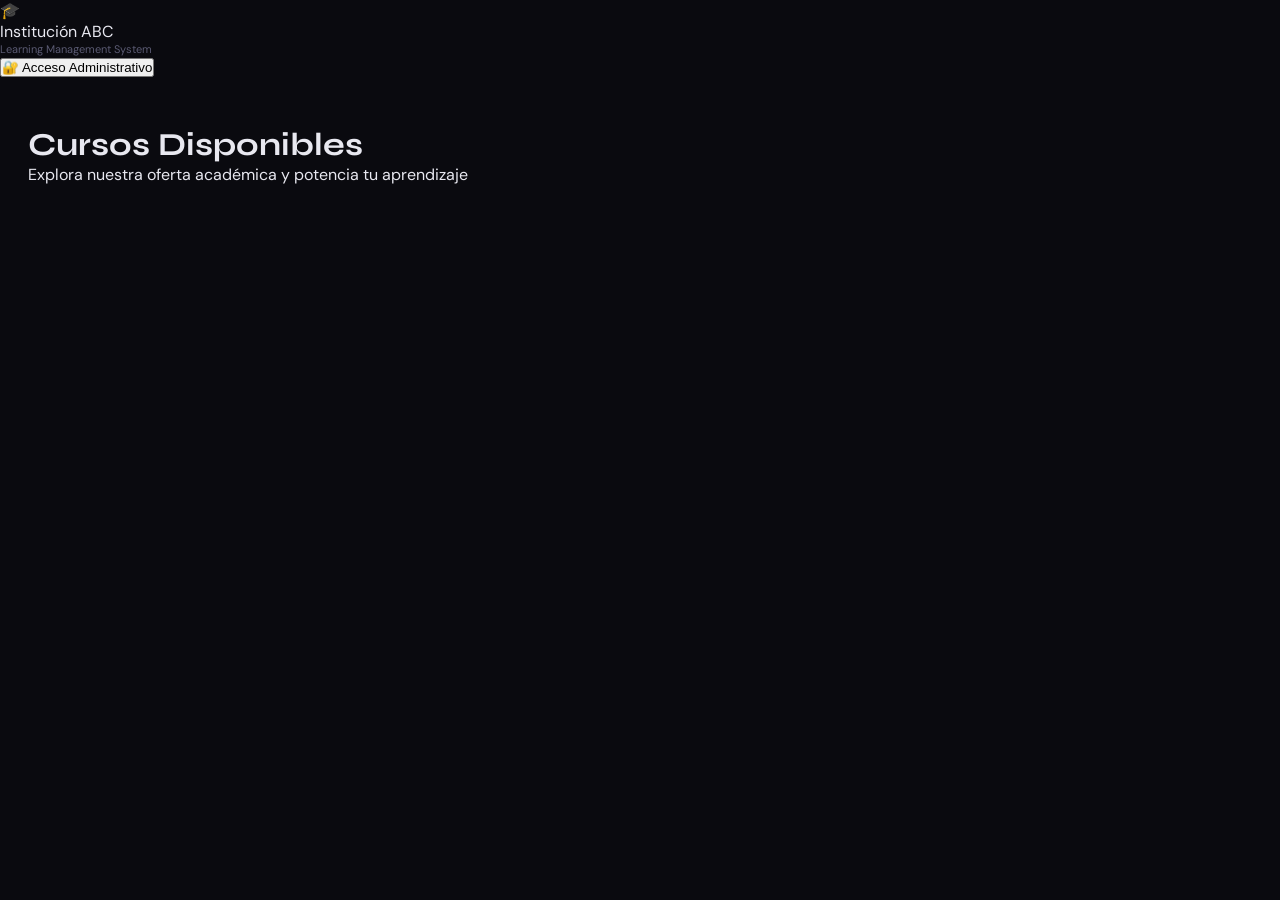
==== commit f5ff03de: "feat: :lipstick: Creacion de stilos y un poco de animacion solo en el css" ====
--- a/Dashboard.html
+++ b/Dashboard.html
@@ -9,216 +9,117 @@
     <title>Document</title>
 </head>
 <body>
-        <!--<div class="dashboard Sidebar Overlay -->
-        <div class="sidebar-overlay"></div>
+<!-- ====================================================
+     PAGE: PÚBLICA — Catálogo de cursos sin login
+     ==================================================== -->
+<div id="page-public" class="page active">
+  <div style="width:100%;min-height:100vh;background:var(--bg);">
 
-        <!-- Sidebar -->
-        <aside class="sidebar">
-            <div class="sidebar-header">
-                <a href="dashboard.html" class="sidebar-logo">
-                    <div class="sidebar-logo-icon">
-                        <svg xmlns="http://www.w3.org/2000/svg" fill="none" viewBox="0 0 24 24" stroke="currentColor">
-                            <path stroke-linecap="round" stroke-linejoin="round" stroke-width="2" d="M12 6.253v13m0-13C10.832 5.477 9.246 5 7.5 5S4.168 5.477 3 6.253v13C4.168 18.477 5.754 18 7.5 18s3.332.477 4.5 1.253m0-13C13.168 5.477 14.754 5 16.5 5c1.747 0 3.332.477 4.5 1.253v13C19.832 18.477 18.247 18 16.5 18c-1.746 0-3.332.477-4.5 1.253" />
-                        </svg>
-                    </div>
-                    <span class="sidebar-logo-text">LMS ABC</span>
-                </a>
-            </div>
-
-            <nav class="sidebar-nav">
-                <div class="sidebar-nav-section">
-                    <div class="sidebar-nav-title">Principal</div>
-                    <a href="dashboard.html" class="sidebar-nav-link active">
-                        <svg xmlns="http://www.w3.org/2000/svg" fill="none" viewBox="0 0 24 24" stroke="currentColor">
-                            <path stroke-linecap="round" stroke-linejoin="round" stroke-width="2" d="M3 12l2-2m0 0l7-7 7 7M5 10v10a1 1 0 001 1h3m10-11l2 2m-2-2v10a1 1 0 01-1 1h-3m-6 0a1 1 0 001-1v-4a1 1 0 011-1h2a1 1 0 011 1v4a1 1 0 001 1m-6 0h6" />
-                        </svg>
-                        <span>Dashboard</span>
-                    </a>
-                </div>
-
-                <div class="sidebar-nav-section">
-                    <div class="sidebar-nav-title">Gestión</div>
-                    <a href="cursos.html" class="sidebar-nav-link">
-                        <svg xmlns="http://www.w3.org/2000/svg" fill="none" viewBox="0 0 24 24" stroke="currentColor">
-                            <path stroke-linecap="round" stroke-linejoin="round" stroke-width="2" d="M12 6.253v13m0-13C10.832 5.477 9.246 5 7.5 5S4.168 5.477 3 6.253v13C4.168 18.477 5.754 18 7.5 18s3.332.477 4.5 1.253m0-13C13.168 5.477 14.754 5 16.5 5c1.747 0 3.332.477 4.5 1.253v13C19.832 18.477 18.247 18 16.5 18c-1.746 0-3.332.477-4.5 1.253" />
-                        </svg>
-                        <span>Cursos</span>
-                    </a>
-                    <a href="docentes.html" class="sidebar-nav-link">
-                        <svg xmlns="http://www.w3.org/2000/svg" fill="none" viewBox="0 0 24 24" stroke="currentColor">
-                            <path stroke-linecap="round" stroke-linejoin="round" stroke-width="2" d="M17 20h5v-2a3 3 0 00-5.356-1.857M17 20H7m10 0v-2c0-.656-.126-1.283-.356-1.857M7 20H2v-2a3 3 0 015.356-1.857M7 20v-2c0-.656.126-1.283.356-1.857m0 0a5.002 5.002 0 019.288 0M15 7a3 3 0 11-6 0 3 3 0 016 0zm6 3a2 2 0 11-4 0 2 2 0 014 0zM7 10a2 2 0 11-4 0 2 2 0 014 0z" />
-                        </svg>
-                        <span>Docentes</span>
-                    </a>
-                    <a href="lecciones.html" class="sidebar-nav-link">
-                        <svg xmlns="http://www.w3.org/2000/svg" fill="none" viewBox="0 0 24 24" stroke="currentColor">
-                            <path stroke-linecap="round" stroke-linejoin="round" stroke-width="2" d="M9 12h6m-6 4h6m2 5H7a2 2 0 01-2-2V5a2 2 0 012-2h5.586a1 1 0 01.707.293l5.414 5.414a1 1 0 01.293.707V19a2 2 0 01-2 2z" />
-                        </svg>
-                        <span>Lecciones</span>
-                    </a>
-                    <a href="admin.html" class="sidebar-nav-link">
-                        <svg xmlns="http://www.w3.org/2000/svg" fill="none" viewBox="0 0 24 24" stroke="currentColor">
-                            <path stroke-linecap="round" stroke-linejoin="round" stroke-width="2" d="M10.325 4.317c.426-1.756 2.924-1.756 3.35 0a1.724 1.724 0 002.573 1.066c1.543-.94 3.31.826 2.37 2.37a1.724 1.724 0 001.065 2.572c1.756.426 1.756 2.924 0 3.35a1.724 1.724 0 00-1.066 2.573c.94 1.543-.826 3.31-2.37 2.37a1.724 1.724 0 00-2.572 1.065c-.426 1.756-2.924 1.756-3.35 0a1.724 1.724 0 00-2.573-1.066c-1.543.94-3.31-.826-2.37-2.37a1.724 1.724 0 00-1.065-2.572c-1.756-.426-1.756-2.924 0-3.35a1.724 1.724 0 001.066-2.573c-.94-1.543.826-3.31 2.37-2.37.996.608 2.296.07 2.572-1.065z" />
-                            <path stroke-linecap="round" stroke-linejoin="round" stroke-width="2" d="M15 12a3 3 0 11-6 0 3 3 0 016 0z" />
-                        </svg>
-                        <span>Administrativos</span>
-                    </a>
-                </div>
-
-                <div class="sidebar-nav-section">
-                    <div class="sidebar-nav-title">Público</div>
-                    <a href="public/cursos-publicos.html" class="sidebar-nav-link" target="_blank">
-                        <svg xmlns="http://www.w3.org/2000/svg" fill="none" viewBox="0 0 24 24" stroke="currentColor">
-                            <path stroke-linecap="round" stroke-linejoin="round" stroke-width="2" d="M10 6H6a2 2 0 00-2 2v10a2 2 0 002 2h10a2 2 0 002-2v-4M14 4h6m0 0v6m0-6L10 14" />
-                        </svg>
-                        <span>Ver Cursos</span>
-                    </a>
-                </div>
-            </nav>
-
-            <div class="sidebar-footer">
-                <div class="sidebar-user">
-                    <div class="sidebar-user-avatar" id="userAvatar">AP</div>
-                    <div class="sidebar-user-info">
-                        <div class="sidebar-user-name" id="userName">Administrador</div>
-                        <div class="sidebar-user-role">Administrador</div>
-                    </div>
-                    <button class="sidebar-logout" title="Cerrar Sesión">
-                        <svg xmlns="http://www.w3.org/2000/svg" fill="none" viewBox="0 0 24 24" stroke="currentColor" width="20" height="20">
-                            <path stroke-linecap="round" stroke-linejoin="round" stroke-width="2" d="M17 16l4-4m0 0l-4-4m4 4H7m6 4v1a3 3 0 01-3 3H6a3 3 0 01-3-3V7a3 3 0 013-3h4a3 3 0 013 3v1" />
-                        </svg>
-                    </button>
-                </div>
-            </div>
-        </aside>
-
-        <!-- Main Content -->
-        <main class="main-content">
-            <!-- Header -->
-            <header class="main-header">
-                <div class="header-left">
-                    <button class="menu-toggle">
-                        <svg xmlns="http://www.w3.org/2000/svg" fill="none" viewBox="0 0 24 24" stroke="currentColor" width="24" height="24">
-                            <path stroke-linecap="round" stroke-linejoin="round" stroke-width="2" d="M4 6h16M4 12h16M4 18h16" />
-                        </svg>
-                    </button>
-                    <h1 class="page-title">Dashboard</h1>
-                </div>
-                <div class="header-right">
-                    <div class="header-search">
-                        <span class="header-search-icon">🔍</span>
-                        <input type="text" placeholder="Buscar...">
-                    </div>
-                    <div class="header-actions">
-                        <button class="header-btn" title="Notificaciones">
-                            🔔
-                            <span class="badge-count">3</span>
-                        </button>
-                    </div>
-                </div>
-            </header>
-
-            <!-- Page Content -->
-            <div class="page-content">
-                <!-- Stats Grid -->
-                <div class="stats-grid">
-                    <div class="stat-card">
-                        <div class="stat-card-icon primary">📚</div>
-                        <div class="stat-card-value" id="totalCourses">0</div>
-                        <div class="stat-card-label">Total de Cursos</div>
-                    </div>
-                    <div class="stat-card">
-                        <div class="stat-card-icon success">✅</div>
-                        <div class="stat-card-value" id="activeCourses">0</div>
-                        <div class="stat-card-label">Cursos Activos</div>
-                    </div>
-                    <div class="stat-card">
-                        <div class="stat-card-icon info">👨‍🏫</div>
-                        <div class="stat-card-value" id="totalTeachers">0</div>
-                        <div class="stat-card-label">Docentes</div>
-                    </div>
-                    <div class="stat-card">
-                        <div class="stat-card-icon warning">📖</div>
-                        <div class="stat-card-value" id="totalLessons">0</div>
-                        <div class="stat-card-label">Lecciones</div>
-                    </div>
-                </div>
-
-                <!-- Quick Actions -->
-                <div class="section">
-                    <div class="section-header">
-                        <h2 class="section-title">Accesos Rápidos</h2>
-                    </div>
-                    <div class="quick-actions">
-                        <a href="cursos.html?action=new" class="quick-action-card">
-                            <div class="quick-action-icon courses">➕</div>
-                            <div class="quick-action-text">
-                                <h4>Nuevo Curso</h4>
-                                <p>Crear un nuevo curso</p>
-                            </div>
-                        </a>
-                        <a href="docentes.html?action=new" class="quick-action-card">
-                            <div class="quick-action-icon teachers">👨‍🏫</div>
-                            <div class="quick-action-text">
-                                <h4>Nuevo Docente</h4>
-                                <p>Registrar docente</p>
-                            </div>
-                        </a>
-                        <a href="lecciones.html?action=new" class="quick-action-card">
-                            <div class="quick-action-icon students">📖</div>
-                            <div class="quick-action-text">
-                                <h4>Nueva Lección</h4>
-                                <p>Agregar lección</p>
-                            </div>
-                        </a>
-                        <a href="public/cursos-publicos.html" class="quick-action-card" target="_blank">
-                            <div class="quick-action-icon admin">🌐</div>
-                            <div class="quick-action-text">
-                                <h4>Ver Público</h4>
-                                <p>Vista pública de cursos</p>
-                            </div>
-                        </a>
-                    </div>
-                    
-                </div>
-
-                <!-- Recent Courses -->
-                <div class="section">
-                    <div class="section-header">
-                        <h2 class="section-title">Cursos Recientes</h2>
-                        <a href="cursos.html" class="btn btn-outline btn-sm">Ver Todos</a>
-                    </div>
-                    <div class="table-container">
-                        <table class="table">
-                            <thead>
-                                <tr>
-                                    <th>Código</th>
-                                    <th>Nombre</th>
-                                    <th>Docente</th>
-                                    <th>Estado</th>
-                                    <th>Fecha</th>
-                                </tr>
-                            </thead>
-                            <tbody id="recentCoursesTable">
-                                <!-- Cursos recientes se cargarán aquí -->
-                            </tbody>
-                        </table>
-                    </div>
-                </div>
-            </div>
-
-            <!-- Footer -->
-            <footer class="main-footer">
-                <p class="footer-text">© 2024 LMS ABC - Todos los derechos reservados</p>
-                <div class="footer-links">
-                    <a href="#" class="footer-link">Términos</a>
-                    <a href="#" class="footer-link">Privacidad</a>
-                    <a href="#" class="footer-link">Ayuda</a>
-                </div>
-            </footer>
-        </main>
+    <div class="public-header">
+      <div class="public-logo">
+        <div class="public-logo-icon">🎓</div>
+        <div>
+          <div>Institución ABC</div>
+          <div style="font-size:11px;color:var(--text3);font-family:'DM Sans',sans-serif;font-weight:400;">
+            Learning Management System
+          </div>
+        </div>
+      </div>
+      <button class="btn btn-primary" onclick="showLogin()">🔐 Acceso Administrativo</button>
     </div>
 
+    <div style="padding:48px 28px;">
+      <div class="public-hero">
+        <h1>Cursos Disponibles</h1>
+        <p>Explora nuestra oferta académica y potencia tu aprendizaje</p>
+      </div>
+      <div id="public-courses-grid" class="courses-grid" style="max-width:1100px;margin:0 auto;"></div>
+    </div>
+  </div>
+</div>
+
+
+<!-- ====================================================
+     PAGE: LOGIN
+     ==================================================== -->
+<div id="page-login" class="page">
+  <div class="login-card">
+    <div class="login-logo">🎓</div>
+    <h1>Bienvenido</h1>
+    <p>Ingresa tus credenciales para acceder al panel administrativo</p>
+
+    <div class="form-group">
+      <label>Correo electrónico</label>
+      <input type="email" id="login-email" placeholder="admin@abc.edu.co" value="admin@abc.edu.co">
+    </div>
+    <div class="form-group">
+      <label>Contraseña</label>
+      <input type="password" id="login-pass" placeholder="••••••••" value="admin123">
+    </div>
+
+    <button class="btn btn-primary btn-full" onclick="doLogin()">Iniciar sesión</button>
+    <p class="login-error" id="login-error">⚠️ Credenciales incorrectas</p>
+    <p class="login-hint">Demo: admin@abc.edu.co / admin123</p>
+
+    <div class="login-public">
+      <button class="btn btn-secondary btn-sm" onclick="showPublic()">👁️ Ver cursos públicos</button>
+    </div>
+  </div>
+</div>
+
+<!-- ====================================================
+     PAGE: APP — Panel principal
+     ==================================================== -->
+<div id="page-app" class="page">
+
+  <!-- ---- SIDEBAR ---- -->
+  <aside class="sidebar">
+    <div class="sidebar-logo">
+      <div class="sidebar-logo-icon">🎓</div>
+      <div>
+        <div class="sidebar-logo-text">Inst. ABC</div>
+        <div class="sidebar-logo-sub">Panel de Gestión</div>
+      </div>
+    </div>
+
+    <nav class="sidebar-nav">
+      <div class="sidebar-section">Principal</div>
+      <div class="nav-item active" onclick="showSection('dashboard',this)">
+        <span class="nav-icon">📊</span> Dashboard
+      </div>
+
+      <div class="sidebar-section">Académico</div>
+      <div class="nav-item" onclick="showSection('docentes',this)">
+        <span class="nav-icon">👨‍🏫</span> Docentes
+      </div>
+      <div class="nav-item" onclick="showSection('cursos',this)">
+        <span class="nav-icon">📚</span> Cursos
+      </div>
+
+      <div class="sidebar-section">Administración</div>
+      <div class="nav-item" onclick="showSection('admins',this)">
+        <span class="nav-icon">🛡️</span> Administrativos
+      </div>
+
+      <div class="sidebar-section">Plataforma</div>
+      <div class="nav-item" onclick="showPublic()">
+        <span class="nav-icon">🌐</span> Vista Pública
+      </div>
+    </nav>
+
+    <div class="sidebar-footer">
+      <div class="user-card" onclick="logout()">
+        <div class="user-avatar" id="sidebar-avatar">A</div>
+        <div>
+          <div class="user-name" id="sidebar-name">Admin</div>
+          <div class="user-role">Administrativo · Salir</div>
+        </div>
+      </div>
+    </div>
+  </aside>
+
+
+  
 </body>
 <script src="./script/app.js"></script>
 </html>
--- a/css/style.css
+++ b/css/style.css
@@ -1,252 +1,65 @@
+/* =====================================================
+   LMS ABC — styles.css
+   Variables, Reset, Base, Layout, Componentes globales
+   ===================================================== */
+
+@import url('https://fonts.googleapis.com/css2?family=Syne:wght@400;500;600;700;800&family=DM+Sans:ital,wght@0,300;0,400;0,500;1,300&display=swap');
+
+/* ---- VARIABLES ---- */
 :root {
-    --sidebar-bg: #1a2233;
-    --main-bg: #f0f4f8;
-    --accent-blue: #2563eb;
-    --text-dark: #333;
-    --text-gray: #718096;
+  --bg:        #0a0a0f;
+  --surface:   #111118;
+  --surface2:  #1a1a24;
+  --surface3:  #22222f;
+  --border:    #2a2a3a;
+  --accent:    #6c63ff;
+  --accent2:   #ff6584;
+  --accent3:   #43e97b;
+  --accent4:   #f7b731;
+  --text:      #e8e8f0;
+  --text2:     #9090a8;
+  --text3:     #5a5a72;
+  --radius:    12px;
+  --radius-lg: 20px;
+  --shadow:    0 4px 24px rgba(0,0,0,0.4);
 }
 
-* {
-    margin: 0;
-    padding: 0;
-    box-sizing: border-box;
-    font-family: 'Segoe UI', Tahoma, Geneva, Verdana, sans-serif;
+/* ---- RESET ---- */
+*, *::before, *::after { margin: 0; padding: 0; box-sizing: border-box; }
+
+body {
+  font-family: 'DM Sans', sans-serif;
+  background: var(--bg);
+  color: var(--text);
+  min-height: 100vh;
+  overflow-x: hidden;
 }
 
-body {
-    background-color: var(--main-bg);
+h1, h2, h3, h4, h5 { font-family: 'Syne', sans-serif; }
+
+/* ---- SCROLLBAR ---- */
+::-webkit-scrollbar        { width: 6px; }
+::-webkit-scrollbar-track  { background: var(--surface); }
+::-webkit-scrollbar-thumb  { background: var(--border); border-radius: 3px; }
+
+/* ---- PAGES ---- */
+.page         { display: none; min-height: 100vh; }
+.page.active  { display: flex; }
+
+/* ---- ANIMACIONES ---- */
+@keyframes fadeUp {
+  from { opacity: 0; transform: translateY(30px); }
+  to   { opacity: 1; transform: translateY(0); }
 }
-
-.container {
-    display: flex;
-    min-height: 100vh;
+@keyframes fadeIn {
+  from { opacity: 0; }
+  to   { opacity: 1; }
 }
-
-/* Sidebar */
-.sidebar {
-    width: 240px;
-    background-color: var(--sidebar-bg);
-    color: white;
-    padding: 20px 0;
-    transition: 0.3s;
+@keyframes pulse {
+  0%,100% { transform: scale(1);   opacity: 1; }
+  50%      { transform: scale(1.1); opacity: 0.7; }
 }
-
-.logo {
-    font-size: 32px;
-    font-weight: bold;
-    text-align: center;
-    margin-bottom: 40px;
+@keyframes modalIn {
+  from { opacity: 0; transform: scale(0.9) translateY(20px); }
+  to   { opacity: 1; transform: scale(1)   translateY(0); }
 }
-
-/* Sidebar Nav Items con Animación */
-.nav-item {
-    display: flex;
-    align-items: center;
-    padding: 14px 25px;
-    color: #a0aec0;
-    text-decoration: none;
-    gap: 15px;
-    position: relative;
-    overflow: hidden; /* Para contener el efecto de brillo si lo deseas */
-    transition: all 0.3s cubic-bezier(0.4, 0, 0.2, 1); /* Transición fluida */
-}
-
-/* Iconos dentro del nav */
-.nav-item i {
-    transition: transform 0.3s ease;
-}
-
-/* Efecto Hover */
-.nav-item:hover {
-    color: white;
-    background-color: rgba(255, 255, 255, 0.08);
-    padding-left: 30px; /* Desplazamiento sutil a la derecha */
-}
-
-.nav-item:hover i {
-    transform: scale(1.1); /* El icono crece un poco */
-}
-
-
-/* Animación de entrada para los items (opcional) */
-@keyframes fadeInSlide {
-    from {
-        opacity: 0;
-        transform: translateX(-20px);
-    }
-    to {
-        opacity: 1;
-        transform: translateX(0);
-    }
-}
-
-.sidebar nav a {
-    animation: fadeInSlide 0.5s ease forwards;
-    opacity: 0;
-}
-
-/* Retraso escalonado para cada item del menú */
-.sidebar nav a:nth-child(1) { animation-delay: 0.1s; }
-.sidebar nav a:nth-child(2) { animation-delay: 0.2s; }
-.sidebar nav a:nth-child(3) { animation-delay: 0.3s; }
-.sidebar nav a:nth-child(4) { animation-delay: 0.4s; }
-.sidebar nav a:nth-child(5) { animation-delay: 0.5s; }
-
-/* Main Content */
-.main-content {
-    flex: 1;
-    display: flex;
-    flex-direction: column;
-}
-
-.header {
-    height: 70px;
-    background: white;
-    display: flex;
-    justify-content: flex-end;
-    align-items: center;
-    padding: 0 40px;
-}
-
-.header-right {
-    display: flex;
-    align-items: center;
-    gap: 20px;
-}
-
-.user-profile {
-    display: flex;
-    align-items: center;
-    gap: 10px;
-    cursor: pointer;
-    position: relative;
-}
-
-.user-profile img {
-    width: 35px;
-    height: 35px;
-    border-radius: 50%;
-}
-
-/* Dropdown Menu */
-.dropdown-menu {
-    position: absolute;
-    top: 50px;
-    right: 0;
-    background: white;
-    border-radius: 8px;
-    box-shadow: 0 4px 12px rgba(0,0,0,0.1);
-    width: 150px;
-    display: none;
-    z-index: 100;
-}
-
-.dropdown-menu a {
-    display: block;
-    padding: 12px 20px;
-    text-decoration: none;
-    color: var(--text-dark);
-    font-size: 14px;
-}
-
-.dropdown-menu a:hover {
-    background: #f7fafc;
-}
-
-.banner {
-    background-color: var(--accent-blue);
-    padding: 40px;
-    color: white;
-}
-
-/* Stats Cards */
-.stats-grid {
-    display: grid;
-    grid-template-columns: repeat(auto-fit, minmax(280px, 1fr));
-    gap: 25px;
-    padding: 0 40px;
-    margin-top: -40px; /* Overlap effect */
-}
-
-.card {
-    background: white;
-    padding: 25px;
-    border-radius: 12px;
-    display: flex;
-    justify-content: space-between;
-    align-items: center;
-    box-shadow: 0 4px 6px rgba(0,0,0,0.05);
-}
-
-.stat-number {
-    font-size: 28px;
-    font-weight: bold;
-    display: block;
-    margin: 5px 0;
-}
-
-.stat-sub {
-    font-size: 12px;
-    color: var(--text-gray);
-}
-
-.card-icon {
-    width: 50px;
-    height: 50px;
-    border-radius: 10px;
-    display: flex;
-    align-items: center;
-    justify-content: center;
-}
-
-.card-icon.blue { background: #ebf4ff; color: var(--accent-blue); }
-.card-icon.light-blue { background: #e0f2fe; color: #0369a1; }
-
-/* Activity */
-.activity-section {
-    padding: 40px;
-}
-
-.activity-list {
-    background: white;
-    border-radius: 12px;
-    margin-top: 20px;
-    padding: 10px 0;
-}
-
-.activity-item {
-    display: flex;
-    align-items: center;
-    padding: 20px;
-    border-bottom: 1px solid #edf2f7;
-    gap: 15px;
-}
-
-.activity-item img {
-    width: 45px;
-    height: 45px;
-    border-radius: 50%;
-}
-
-.activity-info h3 {
-    font-size: 15px;
-    color: var(--text-dark);
-}
-
-.activity-info p {
-    font-size: 13px;
-    color: var(--text-gray);
-}
-
-.more-icon {
-    margin-left: auto;
-    color: #cbd5e0;
-    cursor: pointer;
-}
-
-/* Responsiveness */
-@media (max-width: 768px) {
-    .sidebar { width: 70px; }
-    .nav-item span, .logo { display: none; }
-    .stats-grid { margin-top: 20px; }
-}
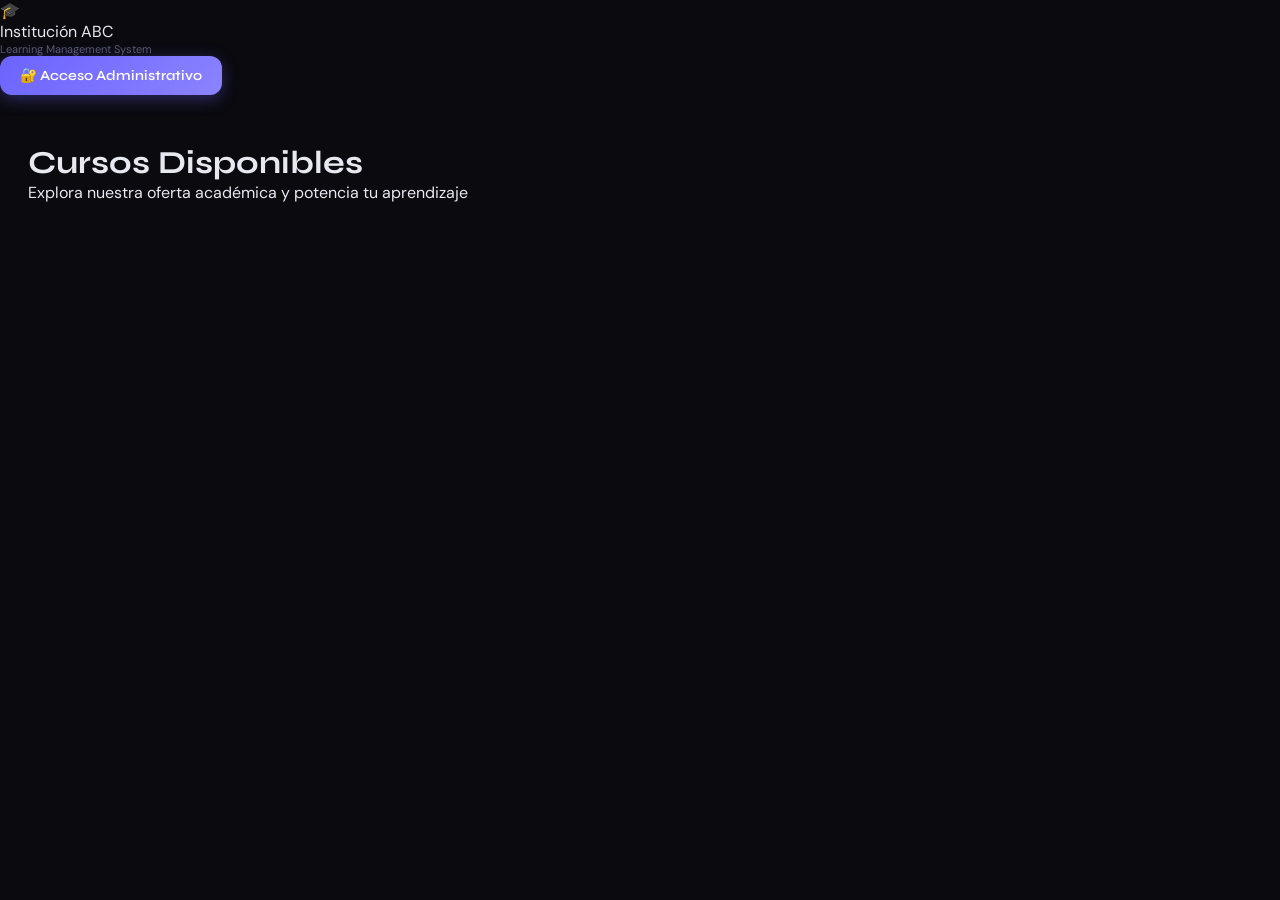
==== commit 639a4a6a: "feat: :construction: Aun sigo trabajando en el proyecto" ====
--- a/Dashboard.html
+++ b/Dashboard.html
@@ -119,7 +119,158 @@
   </aside>
 
 
-  
+
+    <!-- ---- MAIN ---- -->
+  <main class="main-content">
+    <div class="topbar">
+      <div class="topbar-title" id="topbar-title">Dashboard</div>
+      <div class="topbar-actions" id="topbar-actions"></div>
+    </div>
+
+    <div class="content-area">
+
+      <!-- ============ DASHBOARD ============ -->
+      <div id="section-dashboard" class="section active">
+        <div class="stats-grid">
+          <div class="stat-card">
+            <div class="stat-icon">📚</div>
+            <div class="stat-value" id="stat-cursos">0</div>
+            <div class="stat-label">Cursos Activos</div>
+          </div>
+          <div class="stat-card">
+            <div class="stat-icon">👨‍🏫</div>
+            <div class="stat-value" id="stat-docentes">0</div>
+            <div class="stat-label">Docentes Registrados</div>
+          </div>
+          <div class="stat-card">
+            <div class="stat-icon">📦</div>
+            <div class="stat-value" id="stat-modulos">0</div>
+            <div class="stat-label">Módulos Creados</div>
+          </div>
+          <div class="stat-card">
+            <div class="stat-icon">🛡️</div>
+            <div class="stat-value" id="stat-admins">0</div>
+            <div class="stat-label">Administrativos</div>
+          </div>
+        </div>
+
+        <div class="dashboard-grid">
+          <div class="dash-card">
+            <h3>⚡ Acciones Rápidas</h3>
+            <div class="quick-actions">
+              <button class="quick-btn" onclick="showSection('cursos');openModalCurso()">➕ Nuevo Curso</button>
+              <button class="quick-btn" onclick="showSection('docentes');openModalDocente()">➕ Nuevo Docente</button>
+              <button class="quick-btn" onclick="showSection('admins');openModalAdmin()">➕ Nuevo Admin</button>
+              <button class="quick-btn" onclick="showPublic()">🌐 Ver Plataforma</button>
+            </div>
+          </div>
+          <div class="dash-card">
+            <h3>📋 Cursos Recientes</h3>
+            <ul class="recent-list" id="recent-courses"></ul>
+          </div>
+          <div class="dash-card">
+            <h3>👨‍🏫 Docentes Recientes</h3>
+            <ul class="recent-list" id="recent-teachers"></ul>
+          </div>
+          <div class="dash-card">
+            <h3>📊 Por Área Académica</h3>
+            <ul class="recent-list" id="areas-list"></ul>
+          </div>
+        </div>
+      </div>
+
+      <!-- ============ DOCENTES ============ -->
+      <div id="section-docentes" class="section">
+        <div class="tab-list">
+          <button class="tab-btn active" onclick="switchTab('docentes','grid',this)">Vista Tarjetas</button>
+          <button class="tab-btn"        onclick="switchTab('docentes','table',this)">Vista Tabla</button>
+        </div>
+
+        <div id="tab-docentes-grid" class="tab-panel active">
+          <div class="table-header">
+            <div class="search-box">🔍
+              <input id="search-docentes" placeholder="Buscar docente..." oninput="renderDocentes()">
+            </div>
+          </div>
+          <div id="docentes-grid" class="teachers-grid"></div>
+        </div>
+
+        <div id="tab-docentes-table" class="tab-panel">
+          <div class="table-header">
+            <div class="search-box">🔍
+              <input id="search-docentes2" placeholder="Buscar docente..." oninput="renderDocentes()">
+            </div>
+          </div>
+          <div class="table-wrap">
+            <table>
+              <thead>
+                <tr>
+                  <th>Código</th><th>Identificación</th><th>Nombre</th>
+                  <th>Email</th><th>Área</th><th>Cursos</th><th>Acciones</th>
+                </tr>
+              </thead>
+              <tbody id="docentes-table-body"></tbody>
+            </table>
+          </div>
+        </div>
+      </div>
+
+      <!-- ============ CURSOS ============ -->
+      <div id="section-cursos" class="section">
+        <div class="tab-list">
+          <button class="tab-btn active" onclick="switchTab('cursos','list',this)">Cursos</button>
+          <button class="tab-btn"        onclick="switchTab('cursos','modulos',this)">Módulos y Lecciones</button>
+        </div>
+
+        <div id="tab-cursos-list" class="tab-panel active">
+          <div class="table-header">
+            <div class="search-box">🔍
+              <input id="search-cursos" placeholder="Buscar curso..." oninput="renderCursos()">
+            </div>
+          </div>
+          <div id="cursos-grid" class="courses-grid"></div>
+        </div>
+
+        <div id="tab-cursos-modulos" class="tab-panel">
+          <div class="table-header">
+            <div>
+              <label style="font-size:13px;color:var(--text2);margin-right:10px;">Seleccionar curso:</label>
+              <select id="select-curso-modulos" onchange="renderModulos()"
+                style="background:var(--surface2);border:1px solid var(--border);border-radius:var(--radius);padding:8px 12px;color:var(--text);font-family:'DM Sans',sans-serif;font-size:13px;outline:none;">
+              </select>
+            </div>
+            <button class="btn btn-primary btn-sm" onclick="openModalModulo()">➕ Nuevo Módulo</button>
+          </div>
+          <div id="modulos-list" class="module-list"></div>
+        </div>
+      </div>
+
+      <!-- ============ ADMINS ============ -->
+      <div id="section-admins" class="section">
+        <div class="table-header">
+          <div class="search-box">🔍
+            <input id="search-admins" placeholder="Buscar administrativo..." oninput="renderAdmins()">
+          </div>
+        </div>
+        <div class="table-wrap">
+          <table>
+            <thead>
+              <tr>
+                <th>ID</th><th>Nombre</th><th>Email</th>
+                <th>Teléfono</th><th>Cargo</th><th>Acciones</th>
+              </tr>
+            </thead>
+            <tbody id="admins-table-body"></tbody>
+          </table>
+        </div>
+      </div>
+
+    </div><!-- /content-area -->
+  </main>
+</div><!-- /page-app -->
+
+
+
 </body>
 <script src="./script/app.js"></script>
 </html>
--- a/css/style.css
+++ b/css/style.css
@@ -63,3 +63,134 @@
   from { opacity: 0; transform: scale(0.9) translateY(20px); }
   to   { opacity: 1; transform: scale(1)   translateY(0); }
 }
+/* =====================================================
+   BOTONES
+   ===================================================== */
+.btn {
+  display: inline-flex;
+  align-items: center;
+  gap: 7px;
+  padding: 11px 20px;
+  border-radius: var(--radius);
+  font-family: 'Syne', sans-serif;
+  font-size: 14px;
+  font-weight: 600;
+  cursor: pointer;
+  border: none;
+  transition: all 0.2s;
+  text-decoration: none;
+}
+.btn-primary {
+  background: linear-gradient(135deg, var(--accent), #8b83ff);
+  color: #fff;
+  box-shadow: 0 4px 16px rgba(108,99,255,0.35);
+}
+.btn-primary:hover  { transform: translateY(-1px); box-shadow: 0 6px 24px rgba(108,99,255,0.5); }
+.btn-secondary {
+  background: var(--surface2);
+  color: var(--text);
+  border: 1px solid var(--border);
+}
+.btn-secondary:hover { background: var(--surface3); }
+.btn-danger {
+  background: rgba(255,101,132,0.15);
+  color: var(--accent2);
+  border: 1px solid rgba(255,101,132,0.3);
+}
+.btn-danger:hover  { background: rgba(255,101,132,0.25); }
+.btn-success {
+  background: rgba(67,233,123,0.15);
+  color: var(--accent3);
+  border: 1px solid rgba(67,233,123,0.3);
+}
+.btn-success:hover { background: rgba(67,233,123,0.25); }
+.btn-sm   { padding: 7px 13px; font-size: 12px; }
+.btn-full { width: 100%; justify-content: center; }
+
+/* =====================================================
+   FORMULARIOS
+   ===================================================== */
+.form-group          { margin-bottom: 18px; }
+.form-group label    { display: block; font-size: 13px; font-weight: 500; color: var(--text2); margin-bottom: 7px; }
+.form-group input,
+.form-group select,
+.form-group textarea {
+  width: 100%;
+  background: var(--surface2);
+  border: 1px solid var(--border);
+  border-radius: var(--radius);
+  padding: 11px 14px;
+  color: var(--text);
+  font-family: 'DM Sans', sans-serif;
+  font-size: 14px;
+  transition: border-color 0.2s, box-shadow 0.2s;
+  outline: none;
+}
+.form-group input:focus,
+.form-group select:focus,
+.form-group textarea:focus {
+  border-color: var(--accent);
+  box-shadow: 0 0 0 3px rgba(108,99,255,0.15);
+}
+.form-group textarea    { resize: vertical; min-height: 80px; }
+.form-group select option { background: var(--surface2); }
+.form-row { display: grid; grid-template-columns: 1fr 1fr; gap: 14px; }
+
+/* =====================================================
+   BADGES
+   ===================================================== */
+.badge {
+  display: inline-flex;
+  align-items: center;
+  padding: 3px 10px;
+  border-radius: 20px;
+  font-size: 11px;
+  font-weight: 600;
+  font-family: 'Syne', sans-serif;
+}
+.badge-blue   { background: rgba(108,99,255,0.15); color: var(--accent); }
+.badge-green  { background: rgba(67,233,123,0.15);  color: var(--accent3); }
+.badge-red    { background: rgba(255,101,132,0.15); color: var(--accent2); }
+.badge-yellow { background: rgba(247,183,49,0.15);  color: var(--accent4); }
+
+/* =====================================================
+   MODALES
+   ===================================================== */
+.modal-overlay {
+  display: none;
+  position: fixed;
+  inset: 0;
+  background: rgba(0,0,0,0.7);
+  z-index: 1000;
+  align-items: center;
+  justify-content: center;
+  backdrop-filter: blur(4px);
+}
+.modal-overlay.open { display: flex; animation: fadeIn 0.2s ease; }
+
+.modal {
+  background: var(--surface);
+  border: 1px solid var(--border);
+  border-radius: var(--radius-lg);
+  width: 520px;
+  max-width: 95vw;
+  max-height: 90vh;
+  overflow-y: auto;
+  padding: 32px;
+  box-shadow: 0 24px 80px rgba(0,0,0,0.6);
+  animation: modalIn 0.3s cubic-bezier(0.34, 1.56, 0.64, 1);
+}
+.modal-lg     { width: 700px; }
+.modal-header { display: flex; align-items: center; justify-content: space-between; margin-bottom: 24px; }
+.modal-header h2 { font-size: 20px; }
+.modal-close {
+  width: 32px; height: 32px;
+  background: var(--surface2);
+  border: none; border-radius: 8px;
+  color: var(--text2); font-size: 18px;
+  cursor: pointer;
+  display: flex; align-items: center; justify-content: center;
+  transition: background 0.2s;
+}
+.modal-close:hover { background: var(--surface3); color: var(--text); }
+.modal-footer { display: flex; justify-content: flex-end; gap: 10px; margin-top: 24px; }
